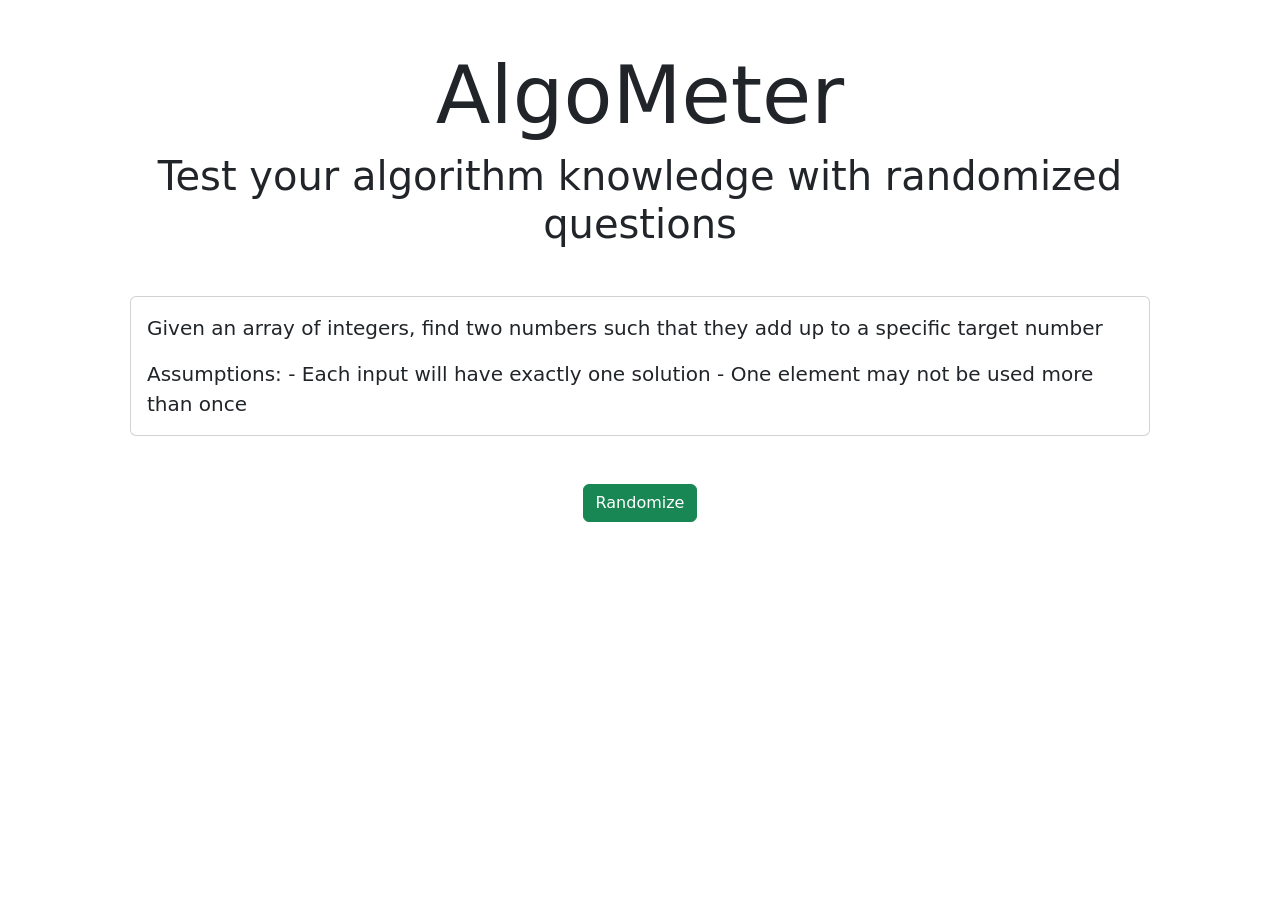
==== AlgoMeterHTML.html @ bb1710d8 "Created UI skeleton" ====
<!DOCTYPE html>
<html>
<head>
    <head>
        <meta charset="UTF-8">
        <meta name="viewport" content="width=device-width, initial-scale=1.0">
        <title>AlgoMeter</title>
        <link href="https://fonts.googleapis.com/css2?family=Source+Sans+Pro:wght@300&display=swap" rel="stylesheet">
        <link href="https://cdn.jsdelivr.net/npm/bootstrap@5.0.0-beta2/dist/css/bootstrap.min.css" rel="stylesheet"
            integrity="sha384-BmbxuPwQa2lc/FVzBcNJ7UAyJxM6wuqIj61tLrc4wSX0szH/Ev+nYRRuWlolflfl" crossorigin="anonymous">
        <link rel="stylesheet" href="./style.css">
    </head>
</head>
<body class="container">
<div class="mt-5">
    <h1 class="text-center display-1">AlgoMeter</h1>
    <p class="text-center display-6">Test your algorithm knowledge with randomized questions</p>

    <article class="lead card p-3 m-5">
        <p id="question"> </p>
        <section id="example"> </section>
    </article>

    <div class="text-center mt-5">
        <button type="button" class="btn btn-success">Randomize</button>
    </div>

</div>
    




<script src="script.js"></script>
</body>
</html>
---- style.css ----
.Intro{

}
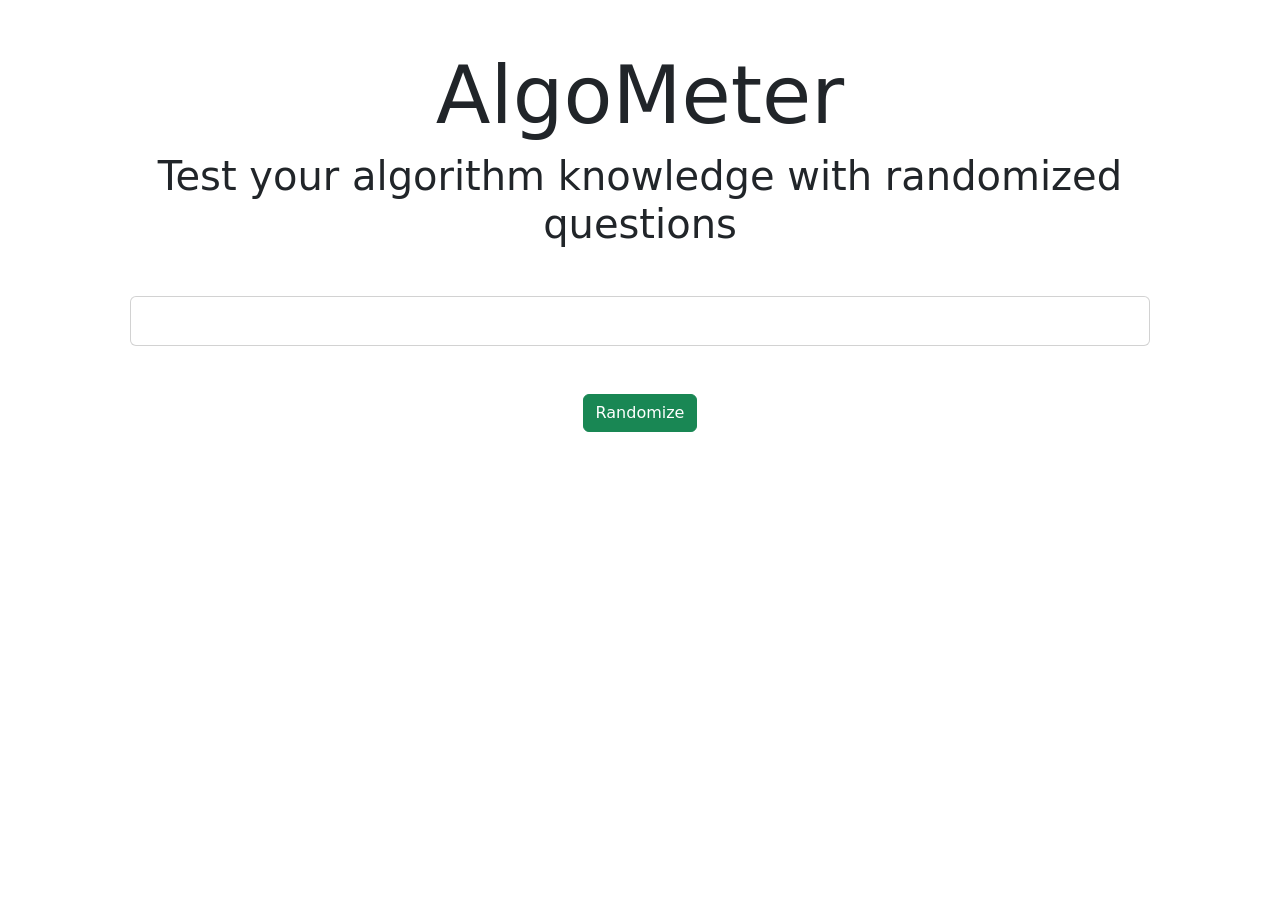
==== commit b549c1af: "added request methods to pull and put data" ====
--- a/AlgoMeterHTML.html
+++ b/AlgoMeterHTML.html
@@ -22,7 +22,7 @@
     </article>
 
     <div class="text-center mt-5">
-        <button type="button" class="btn btn-success">Randomize</button>
+        <button type="button" class="btn btn-success" onclick="retrieveQuestion()">Randomize</button>
     </div>
 
 </div>
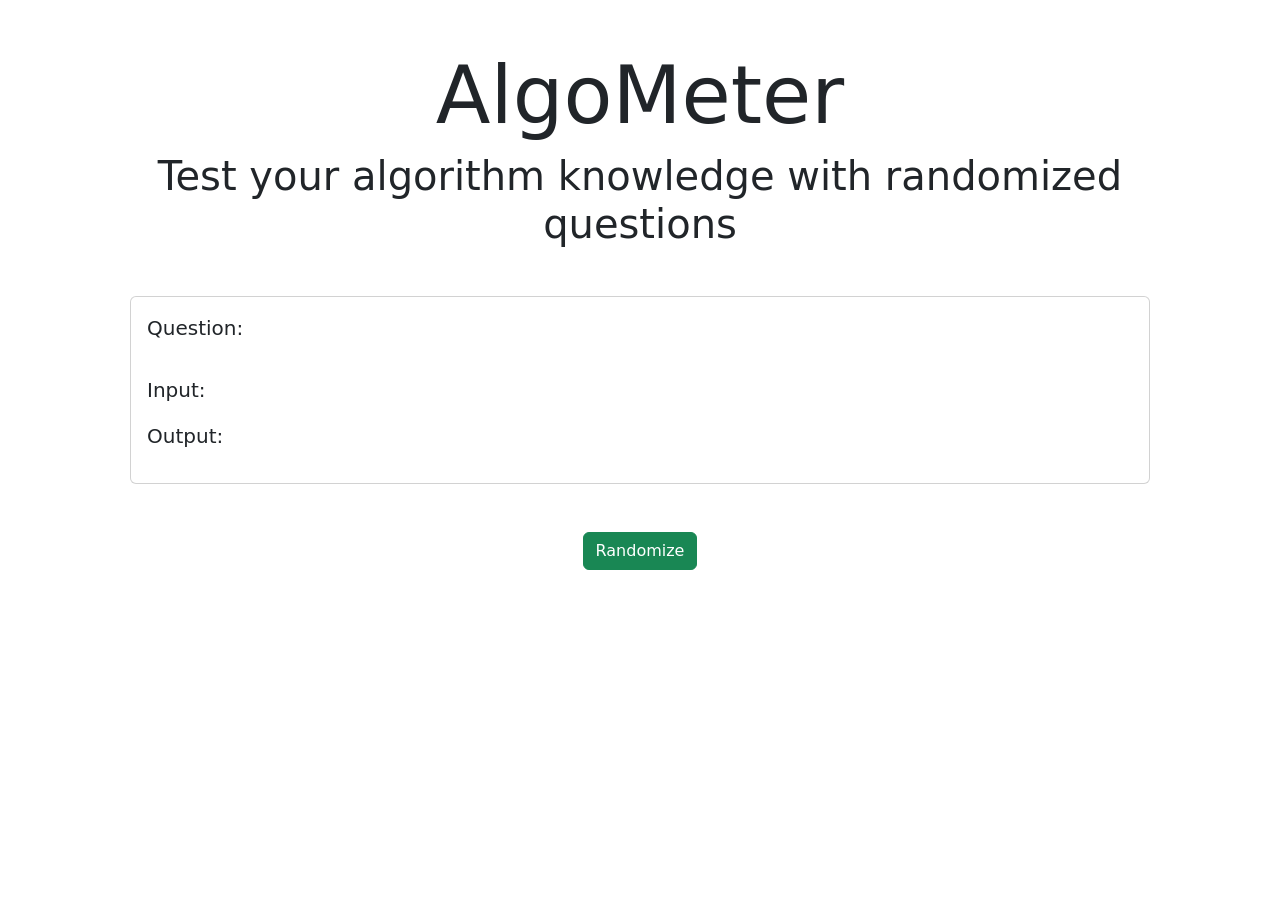
==== commit 11e7db8f: "connected apis" ====
--- a/AlgoMeterHTML.html
+++ b/AlgoMeterHTML.html
@@ -1,6 +1,8 @@
 <!DOCTYPE html>
 <html>
+
 <head>
+
     <head>
         <meta charset="UTF-8">
         <meta name="viewport" content="width=device-width, initial-scale=1.0">
@@ -11,26 +13,31 @@
         <link rel="stylesheet" href="./style.css">
     </head>
 </head>
+
 <body class="container">
-<div class="mt-5">
-    <h1 class="text-center display-1">AlgoMeter</h1>
-    <p class="text-center display-6">Test your algorithm knowledge with randomized questions</p>
+    <div class="mt-5">
+        <h1 class="text-center display-1">AlgoMeter</h1>
+        <p class="text-center display-6">Test your algorithm knowledge with randomized questions</p>
 
-    <article class="lead card p-3 m-5">
-        <p id="question"> </p>
-        <section id="example"> </section>
-    </article>
+        <article class="card p-3 m-5">
+            <p class = "lead">Question:</p><p id="question"> </p>
+            <section id="example">
+                <p class = "lead">Input:</p><p id ="input"></p>
+                <p class = "lead">Output:</p><p id = "output"></p>
+            </section>
+        </article>
 
-    <div class="text-center mt-5">
-        <button type="button" class="btn btn-success" onclick="retrieveQuestion()">Randomize</button>
+        <div class="text-center mt-5">
+            <button type="button" class="btn btn-success" onclick="retrieveQuestion()">Randomize</button>
+        </div>
+
     </div>
-
-</div>
-    
 
 
 
 
-<script src="script.js"></script>
+
+    <script src="script.js"></script>
 </body>
+
 </html>
